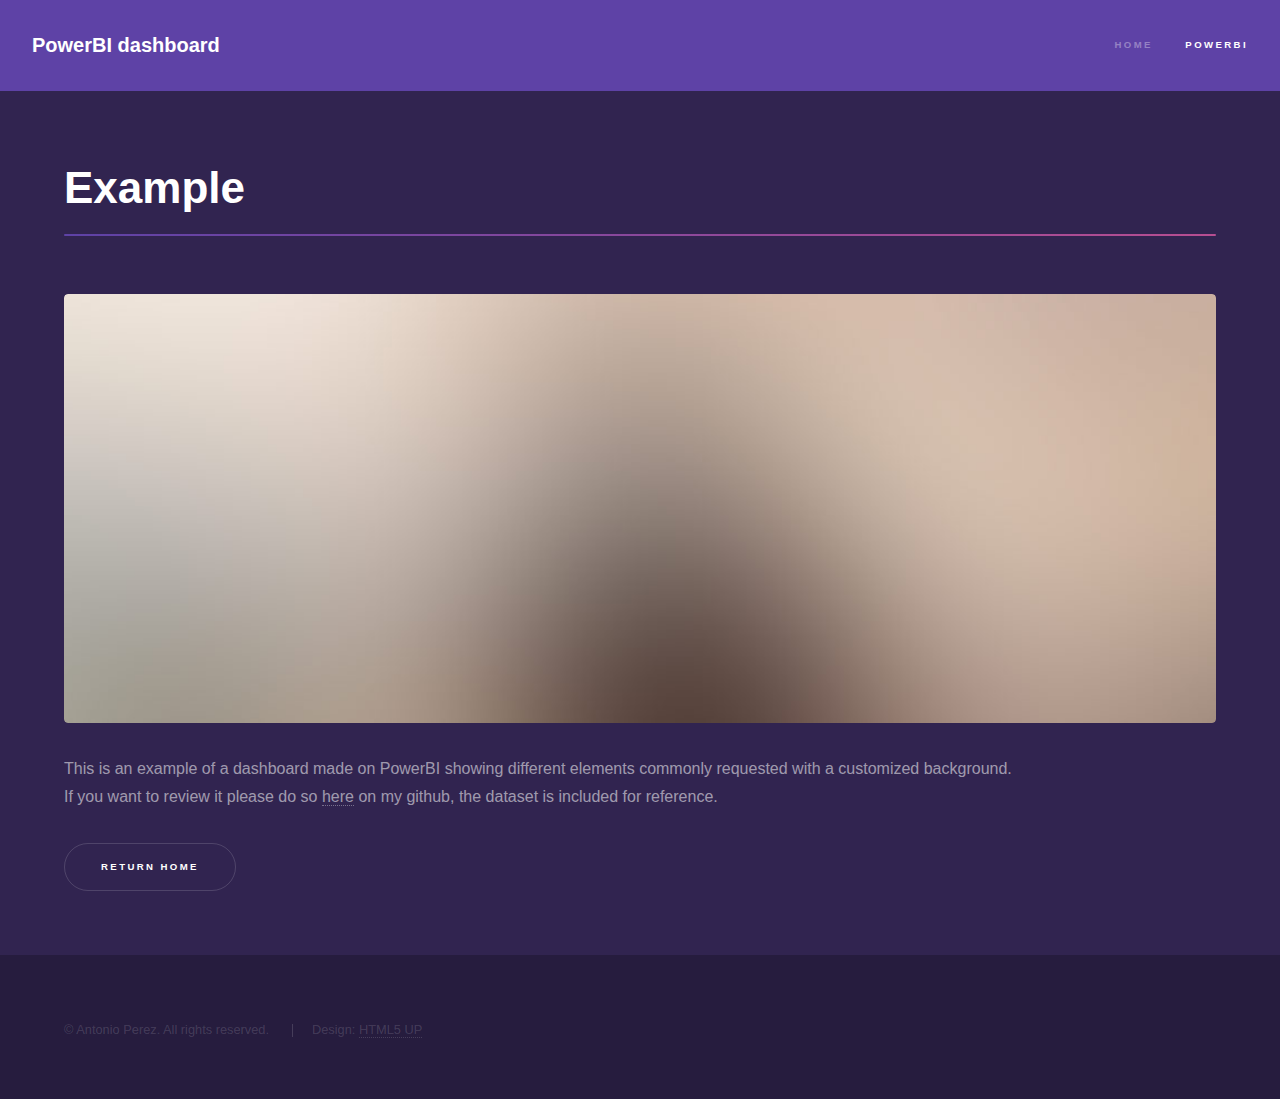
==== powerbi.html @ cbcd91a1 "Add files via upload" ====
<!DOCTYPE HTML>
<!--
	Hyperspace by HTML5 UP
	html5up.net | @ajlkn
	Free for personal and commercial use under the CCA 3.0 license (html5up.net/license)
-->
<html>

<head>
	<title>PowerBI</title>
	<meta charset="utf-8" />
	<meta name="viewport" content="width=device-width, initial-scale=1, user-scalable=no" />
	<link rel="stylesheet" href="assets/css/main.css" />
	<noscript>
		<link rel="stylesheet" href="assets/css/noscript.css" />
	</noscript>
</head>

<body class="is-preload">

	<!-- Header -->
	<header id="header">
		<a href="index.html" class="title">PowerBI dashboard</a>
		<nav>
			<ul>
				<li><a href="index.html">Home</a></li>
				<li><a href="powerbi.html" class="active">PowerBI</a></li>
			</ul>
		</nav>
	</header>

	<!-- Wrapper -->
	<div id="wrapper">

		<!-- Main -->
		<section id="main" class="wrapper">
			<div class="inner">
				<h1 class="major">Example</h1>
				<span class="image fit"><img src="images/pic04.jpg" alt="" /></span>
				<p>This is an example of a dashboard made on PowerBI showing different elements
					commonly requested with a customized background. <br>
					If you want to review it please do so
					<a target="_blank"
						href="https://github.com/AntonioPerez-dev/DataAnalyst/tree/main/Data%20Visualization/PowerBI/FuturoTecno">here</a>
					on my github, the dataset is included for reference.
				</p>
				<ul class="actions">
					<li><a href="index.html#powerbi" class="button">Return Home</a></li>
				</ul>
			</div>
		</section>

	</div>

	<!-- Footer -->
	<footer id="footer" class="wrapper alt">
		<div class="inner">
			<ul class="menu">
				<li>&copy; Antonio Perez. All rights reserved.</li>
				<li>Design: <a href="http://html5up.net">HTML5 UP</a></li>
			</ul>
		</div>
	</footer>

	<!-- Scripts -->
	<script src="assets/js/jquery.min.js"></script>
	<script src="assets/js/jquery.scrollex.min.js"></script>
	<script src="assets/js/jquery.scrolly.min.js"></script>
	<script src="assets/js/browser.min.js"></script>
	<script src="assets/js/breakpoints.min.js"></script>
	<script src="assets/js/util.js"></script>
	<script src="assets/js/main.js"></script>

</body>

</html>
---- assets/css/main.css ----
@import url(all.min.css);

/*
	Hyperspace by HTML5 UP
	html5up.net | @ajlkn
	Free for personal and commercial use under the CCA 3.0 license (html5up.net/license)
*/

.bottom-right {
	position: absolute;
	bottom: -20px;
	right: 5px;
	font-size: 10px;
	color: black;
}

.comments{
	font-size: 10px;
}

html, body, div, span, applet, object,
iframe, h1, h2, h3, h4, h5, h6, p, blockquote,
pre, a, abbr, acronym, address, big, cite,
code, del, dfn, em, img, ins, kbd, q, s, samp,
small, strike, strong, sub, sup, tt, var, b,
u, i, center, dl, dt, dd, ol, ul, li, fieldset,
form, label, legend, table, caption, tbody,
tfoot, thead, tr, th, td, article, aside,
canvas, details, embed, figure, figcaption,
footer, header, hgroup, menu, nav, output, ruby,
section, summary, time, mark, audio, video {
	margin: 0;
	padding: 0;
	border: 0;
	font-size: 100%;
	font: inherit;
	vertical-align: baseline;}

article, aside, details, figcaption, figure,
footer, header, hgroup, menu, nav, section {
	display: block;}

body {
	line-height: 1;
}

ol, ul {
	list-style: none;
}

blockquote, q {
	quotes: none;
}

	blockquote:before, blockquote:after, q:before, q:after {
		content: '';
		content: none;
	}

table {
	border-collapse: collapse;
	border-spacing: 0;
}

body {
	-webkit-text-size-adjust: none;
}

mark {
	background-color: transparent;
	color: inherit;
}

input::-moz-focus-inner {
	border: 0;
	padding: 0;
}

input, select, textarea {
	-moz-appearance: none;
	-webkit-appearance: none;
	-ms-appearance: none;
	appearance: none;
}

/* Basic */

	@-ms-viewport {
		width: device-width;
	}

	body {
		-ms-overflow-style: scrollbar;
	}

	@media screen and (max-width: 480px) {

		html, body {
			min-width: 320px;
		}

	}

	html {
		box-sizing: border-box;
	}

	*, *:before, *:after {
		box-sizing: inherit;
	}

	body {
		background: #312450;
	}

		body.is-preload *, body.is-preload *:before, body.is-preload *:after {
			-moz-animation: none !important;
			-webkit-animation: none !important;
			-ms-animation: none !important;
			animation: none !important;
			-moz-transition: none !important;
			-webkit-transition: none !important;
			-ms-transition: none !important;
			transition: none !important;
		}

/* Type */

	body, input, select, textarea {
		color: rgba(255, 255, 255, 0.55);
		font-family: Arial, Helvetica, sans-serif;
		font-size: 16.5pt;
		font-weight: normal;
		line-height: 1.75;
	}

		@media screen and (max-width: 1680px) {

			body, input, select, textarea {
				font-size: 13pt;
			}

		}

		@media screen and (max-width: 1280px) {

			body, input, select, textarea {
				font-size: 12pt;
			}

		}

		@media screen and (max-width: 360px) {

			body, input, select, textarea {
				font-size: 11pt;
			}

		}

	a {
		-moz-transition: color 0.2s ease, border-bottom-color 0.2s ease;
		-webkit-transition: color 0.2s ease, border-bottom-color 0.2s ease;
		-ms-transition: color 0.2s ease, border-bottom-color 0.2s ease;
		transition: color 0.2s ease, border-bottom-color 0.2s ease;
		border-bottom: dotted 1px rgba(255, 255, 255, 0.35);
		color: inherit;
		text-decoration: none;
	}

		a:hover {
			border-bottom-color: transparent;
			color: #ffffff;
		}

	strong, b {
		color: #ffffff;
		font-weight: bold;
	}

	em, i {
		font-style: italic;
	}

	p {
		margin: 0 0 2em 0;
	}

	h1, h2, h3, h4, h5, h6 {
		color: #ffffff;
		font-weight: bold;
		line-height: 1.5;
		margin: 0 0 0.5em 0;
	}

		h1 a, h2 a, h3 a, h4 a, h5 a, h6 a {
			color: inherit;
			text-decoration: none;
		}

	h1 {
		font-size: 2.75em;
	}

		h1.major {
			margin: 0 0 1.3em 0;
			position: relative;
			padding-bottom: 0.35em;
		}

			h1.major:after {
				background-image: -moz-linear-gradient(to right, #5e42a6, #b74e91);
				background-image: -webkit-linear-gradient(to right, #5e42a6, #b74e91);
				background-image: -ms-linear-gradient(to right, #5e42a6, #b74e91);
				background-image: linear-gradient(to right, #5e42a6, #b74e91);
				-moz-transition: max-width 0.2s ease;
				-webkit-transition: max-width 0.2s ease;
				-ms-transition: max-width 0.2s ease;
				transition: max-width 0.2s ease;
				border-radius: 0.2em;
				bottom: 0;
				content: '';
				height: 0.05em;
				position: absolute;
				right: 0;
				width: 100%;
			}

	h2 {
		font-size: 1.75em;
	}

	h3 {
		font-size: 1.1em;
	}

	h4 {
		font-size: 1em;
	}

	h5 {
		font-size: 0.8em;
	}

	h6 {
		font-size: 0.6em;
	}

	@media screen and (max-width: 736px) {

		h1 {
			font-size: 2em;
		}

		h2 {
			font-size: 1.25em;
		}

		h3 {
			font-size: 1em;
		}

		h4 {
			font-size: 0.8em;
		}

		h5 {
			font-size: 0.6em;
		}

		h6 {
			font-size: 0.6em;
		}

	}

	sub {
		font-size: 0.8em;
		position: relative;
		top: 0.5em;
	}

	sup {
		font-size: 0.8em;
		position: relative;
		top: -0.5em;
	}

	blockquote {
		border-left: solid 4px rgba(255, 255, 255, 0.15);
		font-style: italic;
		margin: 0 0 2em 0;
		padding: 0.5em 0 0.5em 2em;
	}

	code {
		background: rgba(255, 255, 255, 0.05);
		border-radius: 0.25em;
		border: solid 1px rgba(255, 255, 255, 0.15);
		font-family: "Courier New", monospace;
		font-size: 0.9em;
		margin: 0 0.25em;
		padding: 0.25em 0.65em;
	}

	pre {
		-webkit-overflow-scrolling: touch;
		font-family: "Courier New", monospace;
		font-size: 0.9em;
		margin: 0 0 2em 0;
	}

		pre code {
			display: block;
			line-height: 1.75em;
			padding: 1em 1.5em;
			overflow-x: auto;
		}

	hr {
		border: 0;
		border-bottom: solid 1px rgba(255, 255, 255, 0.15);
		margin: 2em 0;
	}

		hr.major {
			margin: 3em 0;
		}

	.align-left {
		text-align: left;
	}

	.align-center {
		text-align: center;
	}

	.align-right {
		text-align: right;
	}

/* Row */

	.row {
		display: flex;
		flex-wrap: wrap;
		box-sizing: border-box;
		align-items: stretch;
	}

		.row > * {
			box-sizing: border-box;
		}

		.row.gtr-uniform > * > :last-child {
			margin-bottom: 0;
		}

		.row.aln-left {
			justify-content: flex-start;
		}

		.row.aln-center {
			justify-content: center;
		}

		.row.aln-right {
			justify-content: flex-end;
		}

		.row.aln-top {
			align-items: flex-start;
		}

		.row.aln-middle {
			align-items: center;
		}

		.row.aln-bottom {
			align-items: flex-end;
		}

		.row > .imp {
			order: -1;
		}

		.row > .col-1 {
			width: 8.33333%;
		}

		.row > .off-1 {
			margin-left: 8.33333%;
		}

		.row > .col-2 {
			width: 16.66667%;
		}

		.row > .off-2 {
			margin-left: 16.66667%;
		}

		.row > .col-3 {
			width: 25%;
		}

		.row > .off-3 {
			margin-left: 25%;
		}

		.row > .col-4 {
			width: 33.33333%;
		}

		.row > .off-4 {
			margin-left: 33.33333%;
		}

		.row > .col-5 {
			width: 41.66667%;
		}

		.row > .off-5 {
			margin-left: 41.66667%;
		}

		.row > .col-6 {
			width: 50%;
		}

		.row > .off-6 {
			margin-left: 50%;
		}

		.row > .col-7 {
			width: 58.33333%;
		}

		.row > .off-7 {
			margin-left: 58.33333%;
		}

		.row > .col-8 {
			width: 66.66667%;
		}

		.row > .off-8 {
			margin-left: 66.66667%;
		}

		.row > .col-9 {
			width: 75%;
		}

		.row > .off-9 {
			margin-left: 75%;
		}

		.row > .col-10 {
			width: 83.33333%;
		}

		.row > .off-10 {
			margin-left: 83.33333%;
		}

		.row > .col-11 {
			width: 91.66667%;
		}

		.row > .off-11 {
			margin-left: 91.66667%;
		}

		.row > .col-12 {
			width: 100%;
		}

		.row > .off-12 {
			margin-left: 100%;
		}

		.row.gtr-0 {
			margin-top: 0;
			margin-left: 0em;
		}

			.row.gtr-0 > * {
				padding: 0 0 0 0em;
			}

			.row.gtr-0.gtr-uniform {
				margin-top: 0em;
			}

				.row.gtr-0.gtr-uniform > * {
					padding-top: 0em;
				}

		.row.gtr-25 {
			margin-top: 0;
			margin-left: -0.375em;
		}

			.row.gtr-25 > * {
				padding: 0 0 0 0.375em;
			}

			.row.gtr-25.gtr-uniform {
				margin-top: -0.375em;
			}

				.row.gtr-25.gtr-uniform > * {
					padding-top: 0.375em;
				}

		.row.gtr-50 {
			margin-top: 0;
			margin-left: -0.75em;
		}

			.row.gtr-50 > * {
				padding: 0 0 0 0.75em;
			}

			.row.gtr-50.gtr-uniform {
				margin-top: -0.75em;
			}

				.row.gtr-50.gtr-uniform > * {
					padding-top: 0.75em;
				}

		.row {
			margin-top: 0;
			margin-left: -1.5em;
		}

			.row > * {
				padding: 0 0 0 1.5em;
			}

			.row.gtr-uniform {
				margin-top: -1.5em;
			}

				.row.gtr-uniform > * {
					padding-top: 1.5em;
				}

		.row.gtr-150 {
			margin-top: 0;
			margin-left: -2.25em;
		}

			.row.gtr-150 > * {
				padding: 0 0 0 2.25em;
			}

			.row.gtr-150.gtr-uniform {
				margin-top: -2.25em;
			}

				.row.gtr-150.gtr-uniform > * {
					padding-top: 2.25em;
				}

		.row.gtr-200 {
			margin-top: 0;
			margin-left: -3em;
		}

			.row.gtr-200 > * {
				padding: 0 0 0 3em;
			}

			.row.gtr-200.gtr-uniform {
				margin-top: -3em;
			}

				.row.gtr-200.gtr-uniform > * {
					padding-top: 3em;
				}

		@media screen and (max-width: 1680px) {

			.row {
				display: flex;
				flex-wrap: wrap;
				box-sizing: border-box;
				align-items: stretch;
			}

				.row > * {
					box-sizing: border-box;
				}

				.row.gtr-uniform > * > :last-child {
					margin-bottom: 0;
				}

				.row.aln-left {
					justify-content: flex-start;
				}

				.row.aln-center {
					justify-content: center;
				}

				.row.aln-right {
					justify-content: flex-end;
				}

				.row.aln-top {
					align-items: flex-start;
				}

				.row.aln-middle {
					align-items: center;
				}

				.row.aln-bottom {
					align-items: flex-end;
				}

				.row > .imp-xlarge {
					order: -1;
				}

				.row > .col-1-xlarge {
					width: 8.33333%;
				}

				.row > .off-1-xlarge {
					margin-left: 8.33333%;
				}

				.row > .col-2-xlarge {
					width: 16.66667%;
				}

				.row > .off-2-xlarge {
					margin-left: 16.66667%;
				}

				.row > .col-3-xlarge {
					width: 25%;
				}

				.row > .off-3-xlarge {
					margin-left: 25%;
				}

				.row > .col-4-xlarge {
					width: 33.33333%;
				}

				.row > .off-4-xlarge {
					margin-left: 33.33333%;
				}

				.row > .col-5-xlarge {
					width: 41.66667%;
				}

				.row > .off-5-xlarge {
					margin-left: 41.66667%;
				}

				.row > .col-6-xlarge {
					width: 50%;
				}

				.row > .off-6-xlarge {
					margin-left: 50%;
				}

				.row > .col-7-xlarge {
					width: 58.33333%;
				}

				.row > .off-7-xlarge {
					margin-left: 58.33333%;
				}

				.row > .col-8-xlarge {
					width: 66.66667%;
				}

				.row > .off-8-xlarge {
					margin-left: 66.66667%;
				}

				.row > .col-9-xlarge {
					width: 75%;
				}

				.row > .off-9-xlarge {
					margin-left: 75%;
				}

				.row > .col-10-xlarge {
					width: 83.33333%;
				}

				.row > .off-10-xlarge {
					margin-left: 83.33333%;
				}

				.row > .col-11-xlarge {
					width: 91.66667%;
				}

				.row > .off-11-xlarge {
					margin-left: 91.66667%;
				}

				.row > .col-12-xlarge {
					width: 100%;
				}

				.row > .off-12-xlarge {
					margin-left: 100%;
				}

				.row.gtr-0 {
					margin-top: 0;
					margin-left: 0em;
				}

					.row.gtr-0 > * {
						padding: 0 0 0 0em;
					}

					.row.gtr-0.gtr-uniform {
						margin-top: 0em;
					}

						.row.gtr-0.gtr-uniform > * {
							padding-top: 0em;
						}

				.row.gtr-25 {
					margin-top: 0;
					margin-left: -0.375em;
				}

					.row.gtr-25 > * {
						padding: 0 0 0 0.375em;
					}

					.row.gtr-25.gtr-uniform {
						margin-top: -0.375em;
					}

						.row.gtr-25.gtr-uniform > * {
							padding-top: 0.375em;
						}

				.row.gtr-50 {
					margin-top: 0;
					margin-left: -0.75em;
				}

					.row.gtr-50 > * {
						padding: 0 0 0 0.75em;
					}

					.row.gtr-50.gtr-uniform {
						margin-top: -0.75em;
					}

						.row.gtr-50.gtr-uniform > * {
							padding-top: 0.75em;
						}

				.row {
					margin-top: 0;
					margin-left: -1.5em;
				}

					.row > * {
						padding: 0 0 0 1.5em;
					}

					.row.gtr-uniform {
						margin-top: -1.5em;
					}

						.row.gtr-uniform > * {
							padding-top: 1.5em;
						}

				.row.gtr-150 {
					margin-top: 0;
					margin-left: -2.25em;
				}

					.row.gtr-150 > * {
						padding: 0 0 0 2.25em;
					}

					.row.gtr-150.gtr-uniform {
						margin-top: -2.25em;
					}

						.row.gtr-150.gtr-uniform > * {
							padding-top: 2.25em;
						}

				.row.gtr-200 {
					margin-top: 0;
					margin-left: -3em;
				}

					.row.gtr-200 > * {
						padding: 0 0 0 3em;
					}

					.row.gtr-200.gtr-uniform {
						margin-top: -3em;
					}

						.row.gtr-200.gtr-uniform > * {
							padding-top: 3em;
						}

		}

		@media screen and (max-width: 1280px) {

			.row {
				display: flex;
				flex-wrap: wrap;
				box-sizing: border-box;
				align-items: stretch;
			}

				.row > * {
					box-sizing: border-box;
				}

				.row.gtr-uniform > * > :last-child {
					margin-bottom: 0;
				}

				.row.aln-left {
					justify-content: flex-start;
				}

				.row.aln-center {
					justify-content: center;
				}

				.row.aln-right {
					justify-content: flex-end;
				}

				.row.aln-top {
					align-items: flex-start;
				}

				.row.aln-middle {
					align-items: center;
				}

				.row.aln-bottom {
					align-items: flex-end;
				}

				.row > .imp-large {
					order: -1;
				}

				.row > .col-1-large {
					width: 8.33333%;
				}

				.row > .off-1-large {
					margin-left: 8.33333%;
				}

				.row > .col-2-large {
					width: 16.66667%;
				}

				.row > .off-2-large {
					margin-left: 16.66667%;
				}

				.row > .col-3-large {
					width: 25%;
				}

				.row > .off-3-large {
					margin-left: 25%;
				}

				.row > .col-4-large {
					width: 33.33333%;
				}

				.row > .off-4-large {
					margin-left: 33.33333%;
				}

				.row > .col-5-large {
					width: 41.66667%;
				}

				.row > .off-5-large {
					margin-left: 41.66667%;
				}

				.row > .col-6-large {
					width: 50%;
				}

				.row > .off-6-large {
					margin-left: 50%;
				}

				.row > .col-7-large {
					width: 58.33333%;
				}

				.row > .off-7-large {
					margin-left: 58.33333%;
				}

				.row > .col-8-large {
					width: 66.66667%;
				}

				.row > .off-8-large {
					margin-left: 66.66667%;
				}

				.row > .col-9-large {
					width: 75%;
				}

				.row > .off-9-large {
					margin-left: 75%;
				}

				.row > .col-10-large {
					width: 83.33333%;
				}

				.row > .off-10-large {
					margin-left: 83.33333%;
				}

				.row > .col-11-large {
					width: 91.66667%;
				}

				.row > .off-11-large {
					margin-left: 91.66667%;
				}

				.row > .col-12-large {
					width: 100%;
				}

				.row > .off-12-large {
					margin-left: 100%;
				}

				.row.gtr-0 {
					margin-top: 0;
					margin-left: 0em;
				}

					.row.gtr-0 > * {
						padding: 0 0 0 0em;
					}

					.row.gtr-0.gtr-uniform {
						margin-top: 0em;
					}

						.row.gtr-0.gtr-uniform > * {
							padding-top: 0em;
						}

				.row.gtr-25 {
					margin-top: 0;
					margin-left: -0.375em;
				}

					.row.gtr-25 > * {
						padding: 0 0 0 0.375em;
					}

					.row.gtr-25.gtr-uniform {
						margin-top: -0.375em;
					}

						.row.gtr-25.gtr-uniform > * {
							padding-top: 0.375em;
						}

				.row.gtr-50 {
					margin-top: 0;
					margin-left: -0.75em;
				}

					.row.gtr-50 > * {
						padding: 0 0 0 0.75em;
					}

					.row.gtr-50.gtr-uniform {
						margin-top: -0.75em;
					}

						.row.gtr-50.gtr-uniform > * {
							padding-top: 0.75em;
						}

				.row {
					margin-top: 0;
					margin-left: -1.5em;
				}

					.row > * {
						padding: 0 0 0 1.5em;
					}

					.row.gtr-uniform {
						margin-top: -1.5em;
					}

						.row.gtr-uniform > * {
							padding-top: 1.5em;
						}

				.row.gtr-150 {
					margin-top: 0;
					margin-left: -2.25em;
				}

					.row.gtr-150 > * {
						padding: 0 0 0 2.25em;
					}

					.row.gtr-150.gtr-uniform {
						margin-top: -2.25em;
					}

						.row.gtr-150.gtr-uniform > * {
							padding-top: 2.25em;
						}

				.row.gtr-200 {
					margin-top: 0;
					margin-left: -3em;
				}

					.row.gtr-200 > * {
						padding: 0 0 0 3em;
					}

					.row.gtr-200.gtr-uniform {
						margin-top: -3em;
					}

						.row.gtr-200.gtr-uniform > * {
							padding-top: 3em;
						}

		}

		@media screen and (max-width: 980px) {

			.row {
				display: flex;
				flex-wrap: wrap;
				box-sizing: border-box;
				align-items: stretch;
			}

				.row > * {
					box-sizing: border-box;
				}

				.row.gtr-uniform > * > :last-child {
					margin-bottom: 0;
				}

				.row.aln-left {
					justify-content: flex-start;
				}

				.row.aln-center {
					justify-content: center;
				}

				.row.aln-right {
					justify-content: flex-end;
				}

				.row.aln-top {
					align-items: flex-start;
				}

				.row.aln-middle {
					align-items: center;
				}

				.row.aln-bottom {
					align-items: flex-end;
				}

				.row > .imp-medium {
					order: -1;
				}

				.row > .col-1-medium {
					width: 8.33333%;
				}

				.row > .off-1-medium {
					margin-left: 8.33333%;
				}

				.row > .col-2-medium {
					width: 16.66667%;
				}

				.row > .off-2-medium {
					margin-left: 16.66667%;
				}

				.row > .col-3-medium {
					width: 25%;
				}

				.row > .off-3-medium {
					margin-left: 25%;
				}

				.row > .col-4-medium {
					width: 33.33333%;
				}

				.row > .off-4-medium {
					margin-left: 33.33333%;
				}

				.row > .col-5-medium {
					width: 41.66667%;
				}

				.row > .off-5-medium {
					margin-left: 41.66667%;
				}

				.row > .col-6-medium {
					width: 50%;
				}

				.row > .off-6-medium {
					margin-left: 50%;
				}

				.row > .col-7-medium {
					width: 58.33333%;
				}

				.row > .off-7-medium {
					margin-left: 58.33333%;
				}

				.row > .col-8-medium {
					width: 66.66667%;
				}

				.row > .off-8-medium {
					margin-left: 66.66667%;
				}

				.row > .col-9-medium {
					width: 75%;
				}

				.row > .off-9-medium {
					margin-left: 75%;
				}

				.row > .col-10-medium {
					width: 83.33333%;
				}

				.row > .off-10-medium {
					margin-left: 83.33333%;
				}

				.row > .col-11-medium {
					width: 91.66667%;
				}

				.row > .off-11-medium {
					margin-left: 91.66667%;
				}

				.row > .col-12-medium {
					width: 100%;
				}

				.row > .off-12-medium {
					margin-left: 100%;
				}

				.row.gtr-0 {
					margin-top: 0;
					margin-left: 0em;
				}

					.row.gtr-0 > * {
						padding: 0 0 0 0em;
					}

					.row.gtr-0.gtr-uniform {
						margin-top: 0em;
					}

						.row.gtr-0.gtr-uniform > * {
							padding-top: 0em;
						}

				.row.gtr-25 {
					margin-top: 0;
					margin-left: -0.375em;
				}

					.row.gtr-25 > * {
						padding: 0 0 0 0.375em;
					}

					.row.gtr-25.gtr-uniform {
						margin-top: -0.375em;
					}

						.row.gtr-25.gtr-uniform > * {
							padding-top: 0.375em;
						}

				.row.gtr-50 {
					margin-top: 0;
					margin-left: -0.75em;
				}

					.row.gtr-50 > * {
						padding: 0 0 0 0.75em;
					}

					.row.gtr-50.gtr-uniform {
						margin-top: -0.75em;
					}

						.row.gtr-50.gtr-uniform > * {
							padding-top: 0.75em;
						}

				.row {
					margin-top: 0;
					margin-left: -1.5em;
				}

					.row > * {
						padding: 0 0 0 1.5em;
					}

					.row.gtr-uniform {
						margin-top: -1.5em;
					}

						.row.gtr-uniform > * {
							padding-top: 1.5em;
						}

				.row.gtr-150 {
					margin-top: 0;
					margin-left: -2.25em;
				}

					.row.gtr-150 > * {
						padding: 0 0 0 2.25em;
					}

					.row.gtr-150.gtr-uniform {
						margin-top: -2.25em;
					}

						.row.gtr-150.gtr-uniform > * {
							padding-top: 2.25em;
						}

				.row.gtr-200 {
					margin-top: 0;
					margin-left: -3em;
				}

					.row.gtr-200 > * {
						padding: 0 0 0 3em;
					}

					.row.gtr-200.gtr-uniform {
						margin-top: -3em;
					}

						.row.gtr-200.gtr-uniform > * {
							padding-top: 3em;
						}

		}

		@media screen and (max-width: 736px) {

			.row {
				display: flex;
				flex-wrap: wrap;
				box-sizing: border-box;
				align-items: stretch;
			}

				.row > * {
					box-sizing: border-box;
				}

				.row.gtr-uniform > * > :last-child {
					margin-bottom: 0;
				}

				.row.aln-left {
					justify-content: flex-start;
				}

				.row.aln-center {
					justify-content: center;
				}

				.row.aln-right {
					justify-content: flex-end;
				}

				.row.aln-top {
					align-items: flex-start;
				}

				.row.aln-middle {
					align-items: center;
				}

				.row.aln-bottom {
					align-items: flex-end;
				}

				.row > .imp-small {
					order: -1;
				}

				.row > .col-1-small {
					width: 8.33333%;
				}

				.row > .off-1-small {
					margin-left: 8.33333%;
				}

				.row > .col-2-small {
					width: 16.66667%;
				}

				.row > .off-2-small {
					margin-left: 16.66667%;
				}

				.row > .col-3-small {
					width: 25%;
				}

				.row > .off-3-small {
					margin-left: 25%;
				}

				.row > .col-4-small {
					width: 33.33333%;
				}

				.row > .off-4-small {
					margin-left: 33.33333%;
				}

				.row > .col-5-small {
					width: 41.66667%;
				}

				.row > .off-5-small {
					margin-left: 41.66667%;
				}

				.row > .col-6-small {
					width: 50%;
				}

				.row > .off-6-small {
					margin-left: 50%;
				}

				.row > .col-7-small {
					width: 58.33333%;
				}

				.row > .off-7-small {
					margin-left: 58.33333%;
				}

				.row > .col-8-small {
					width: 66.66667%;
				}

				.row > .off-8-small {
					margin-left: 66.66667%;
				}

				.row > .col-9-small {
					width: 75%;
				}

				.row > .off-9-small {
					margin-left: 75%;
				}

				.row > .col-10-small {
					width: 83.33333%;
				}

				.row > .off-10-small {
					margin-left: 83.33333%;
				}

				.row > .col-11-small {
					width: 91.66667%;
				}

				.row > .off-11-small {
					margin-left: 91.66667%;
				}

				.row > .col-12-small {
					width: 100%;
				}

				.row > .off-12-small {
					margin-left: 100%;
				}

				.row.gtr-0 {
					margin-top: 0;
					margin-left: 0em;
				}

					.row.gtr-0 > * {
						padding: 0 0 0 0em;
					}

					.row.gtr-0.gtr-uniform {
						margin-top: 0em;
					}

						.row.gtr-0.gtr-uniform > * {
							padding-top: 0em;
						}

				.row.gtr-25 {
					margin-top: 0;
					margin-left: -0.375em;
				}

					.row.gtr-25 > * {
						padding: 0 0 0 0.375em;
					}

					.row.gtr-25.gtr-uniform {
						margin-top: -0.375em;
					}

						.row.gtr-25.gtr-uniform > * {
							padding-top: 0.375em;
						}

				.row.gtr-50 {
					margin-top: 0;
					margin-left: -0.75em;
				}

					.row.gtr-50 > * {
						padding: 0 0 0 0.75em;
					}

					.row.gtr-50.gtr-uniform {
						margin-top: -0.75em;
					}

						.row.gtr-50.gtr-uniform > * {
							padding-top: 0.75em;
						}

				.row {
					margin-top: 0;
					margin-left: -1.5em;
				}

					.row > * {
						padding: 0 0 0 1.5em;
					}

					.row.gtr-uniform {
						margin-top: -1.5em;
					}

						.row.gtr-uniform > * {
							padding-top: 1.5em;
						}

				.row.gtr-150 {
					margin-top: 0;
					margin-left: -2.25em;
				}

					.row.gtr-150 > * {
						padding: 0 0 0 2.25em;
					}

					.row.gtr-150.gtr-uniform {
						margin-top: -2.25em;
					}

						.row.gtr-150.gtr-uniform > * {
							padding-top: 2.25em;
						}

				.row.gtr-200 {
					margin-top: 0;
					margin-left: -3em;
				}

					.row.gtr-200 > * {
						padding: 0 0 0 3em;
					}

					.row.gtr-200.gtr-uniform {
						margin-top: -3em;
					}

						.row.gtr-200.gtr-uniform > * {
							padding-top: 3em;
						}

		}

		@media screen and (max-width: 480px) {

			.row {
				display: flex;
				flex-wrap: wrap;
				box-sizing: border-box;
				align-items: stretch;
			}

				.row > * {
					box-sizing: border-box;
				}

				.row.gtr-uniform > * > :last-child {
					margin-bottom: 0;
				}

				.row.aln-left {
					justify-content: flex-start;
				}

				.row.aln-center {
					justify-content: center;
				}

				.row.aln-right {
					justify-content: flex-end;
				}

				.row.aln-top {
					align-items: flex-start;
				}

				.row.aln-middle {
					align-items: center;
				}

				.row.aln-bottom {
					align-items: flex-end;
				}

				.row > .imp-xsmall {
					order: -1;
				}

				.row > .col-1-xsmall {
					width: 8.33333%;
				}

				.row > .off-1-xsmall {
					margin-left: 8.33333%;
				}

				.row > .col-2-xsmall {
					width: 16.66667%;
				}

				.row > .off-2-xsmall {
					margin-left: 16.66667%;
				}

				.row > .col-3-xsmall {
					width: 25%;
				}

				.row > .off-3-xsmall {
					margin-left: 25%;
				}

				.row > .col-4-xsmall {
					width: 33.33333%;
				}

				.row > .off-4-xsmall {
					margin-left: 33.33333%;
				}

				.row > .col-5-xsmall {
					width: 41.66667%;
				}

				.row > .off-5-xsmall {
					margin-left: 41.66667%;
				}

				.row > .col-6-xsmall {
					width: 50%;
				}

				.row > .off-6-xsmall {
					margin-left: 50%;
				}

				.row > .col-7-xsmall {
					width: 58.33333%;
				}

				.row > .off-7-xsmall {
					margin-left: 58.33333%;
				}

				.row > .col-8-xsmall {
					width: 66.66667%;
				}

				.row > .off-8-xsmall {
					margin-left: 66.66667%;
				}

				.row > .col-9-xsmall {
					width: 75%;
				}

				.row > .off-9-xsmall {
					margin-left: 75%;
				}

				.row > .col-10-xsmall {
					width: 83.33333%;
				}

				.row > .off-10-xsmall {
					margin-left: 83.33333%;
				}

				.row > .col-11-xsmall {
					width: 91.66667%;
				}

				.row > .off-11-xsmall {
					margin-left: 91.66667%;
				}

				.row > .col-12-xsmall {
					width: 100%;
				}

				.row > .off-12-xsmall {
					margin-left: 100%;
				}

				.row.gtr-0 {
					margin-top: 0;
					margin-left: 0em;
				}

					.row.gtr-0 > * {
						padding: 0 0 0 0em;
					}

					.row.gtr-0.gtr-uniform {
						margin-top: 0em;
					}

						.row.gtr-0.gtr-uniform > * {
							padding-top: 0em;
						}

				.row.gtr-25 {
					margin-top: 0;
					margin-left: -0.375em;
				}

					.row.gtr-25 > * {
						padding: 0 0 0 0.375em;
					}

					.row.gtr-25.gtr-uniform {
						margin-top: -0.375em;
					}

						.row.gtr-25.gtr-uniform > * {
							padding-top: 0.375em;
						}

				.row.gtr-50 {
					margin-top: 0;
					margin-left: -0.75em;
				}

					.row.gtr-50 > * {
						padding: 0 0 0 0.75em;
					}

					.row.gtr-50.gtr-uniform {
						margin-top: -0.75em;
					}

						.row.gtr-50.gtr-uniform > * {
							padding-top: 0.75em;
						}

				.row {
					margin-top: 0;
					margin-left: -1.5em;
				}

					.row > * {
						padding: 0 0 0 1.5em;
					}

					.row.gtr-uniform {
						margin-top: -1.5em;
					}

						.row.gtr-uniform > * {
							padding-top: 1.5em;
						}

				.row.gtr-150 {
					margin-top: 0;
					margin-left: -2.25em;
				}

					.row.gtr-150 > * {
						padding: 0 0 0 2.25em;
					}

					.row.gtr-150.gtr-uniform {
						margin-top: -2.25em;
					}

						.row.gtr-150.gtr-uniform > * {
							padding-top: 2.25em;
						}

				.row.gtr-200 {
					margin-top: 0;
					margin-left: -3em;
				}

					.row.gtr-200 > * {
						padding: 0 0 0 3em;
					}

					.row.gtr-200.gtr-uniform {
						margin-top: -3em;
					}

						.row.gtr-200.gtr-uniform > * {
							padding-top: 3em;
						}

		}

/* Box */

	.box {
		border-radius: 0.25em;
		border: solid 1px rgba(255, 255, 255, 0.15);
		margin-bottom: 2em;
		padding: 1.5em;
	}

		.box > :last-child,
		.box > :last-child > :last-child,
		.box > :last-child > :last-child > :last-child {
			margin-bottom: 0;
		}

		.box.alt {
			border: 0;
			border-radius: 0;
			padding: 0;
		}

/* Button */

	input[type="submit"],
	input[type="reset"],
	input[type="button"],
	button,
	.button {
		-moz-appearance: none;
		-webkit-appearance: none;
		-ms-appearance: none;
		appearance: none;
		-moz-transition: border-color 0.2s ease;
		-webkit-transition: border-color 0.2s ease;
		-ms-transition: border-color 0.2s ease;
		transition: border-color 0.2s ease;
		background-color: transparent;
		border: solid 1px !important;
		border-color: rgba(255, 255, 255, 0.15) !important;
		border-radius: 3em;
		color: #ffffff !important;
		cursor: pointer;
		display: inline-block;
		font-size: 0.6em;
		font-weight: bold;
		height: calc(4.75em + 2px);
		letter-spacing: 0.25em;
		line-height: 4.75em;
		outline: 0;
		padding: 0 3.75em;
		position: relative;
		text-align: center;
		text-decoration: none;
		text-transform: uppercase;
		white-space: nowrap;
	}

		input[type="submit"]:after,
		input[type="reset"]:after,
		input[type="button"]:after,
		button:after,
		.button:after {
			-moz-transform: scale(0.25);
			-webkit-transform: scale(0.25);
			-ms-transform: scale(0.25);
			transform: scale(0.25);
			pointer-events: none;
			-moz-transition: opacity 0.2s ease, -moz-transform 0.2s ease;
			-webkit-transition: opacity 0.2s ease, -webkit-transform 0.2s ease;
			-ms-transition: opacity 0.2s ease, -ms-transform 0.2s ease;
			transition: opacity 0.2s ease, transform 0.2s ease;
			background: #ffffff;
			border-radius: 3em;
			content: '';
			height: 100%;
			left: 0;
			opacity: 0;
			position: absolute;
			top: 0;
			width: 100%;
		}

		input[type="submit"].icon:before,
		input[type="reset"].icon:before,
		input[type="button"].icon:before,
		button.icon:before,
		.button.icon:before {
			margin-right: 0.75em;
		}

		input[type="submit"].fit,
		input[type="reset"].fit,
		input[type="button"].fit,
		button.fit,
		.button.fit {
			width: 100%;
		}

		input[type="submit"].small,
		input[type="reset"].small,
		input[type="button"].small,
		button.small,
		.button.small {
			font-size: 0.4em;
		}

		input[type="submit"].large,
		input[type="reset"].large,
		input[type="button"].large,
		button.large,
		.button.large {
			font-size: 0.8em;
		}

		input[type="submit"].primary,
		input[type="reset"].primary,
		input[type="button"].primary,
		button.primary,
		.button.primary {
			background-color: #ffffff;
			color: #312450 !important;
		}

			input[type="submit"].primary:after,
			input[type="reset"].primary:after,
			input[type="button"].primary:after,
			button.primary:after,
			.button.primary:after {
				display: none;
			}

		input[type="submit"].disabled, input[type="submit"]:disabled,
		input[type="reset"].disabled,
		input[type="reset"]:disabled,
		input[type="button"].disabled,
		input[type="button"]:disabled,
		button.disabled,
		button:disabled,
		.button.disabled,
		.button:disabled {
			cursor: default;
			opacity: 0.5;
			pointer-events: none;
		}

		input[type="submit"]:hover,
		input[type="reset"]:hover,
		input[type="button"]:hover,
		button:hover,
		.button:hover {
			border-color: rgba(255, 255, 255, 0.55) !important;
		}

			input[type="submit"]:hover:after,
			input[type="reset"]:hover:after,
			input[type="button"]:hover:after,
			button:hover:after,
			.button:hover:after {
				opacity: 0.05;
				-moz-transform: scale(1);
				-webkit-transform: scale(1);
				-ms-transform: scale(1);
				transform: scale(1);
			}

			input[type="submit"]:hover:active,
			input[type="reset"]:hover:active,
			input[type="button"]:hover:active,
			button:hover:active,
			.button:hover:active {
				border-color: #ffffff !important;
			}

				input[type="submit"]:hover:active:after,
				input[type="reset"]:hover:active:after,
				input[type="button"]:hover:active:after,
				button:hover:active:after,
				.button:hover:active:after {
					opacity: 0.1;
				}

/* Features */

	.features {
		display: -moz-flex;
		display: -webkit-flex;
		display: -ms-flex;
		display: flex;
		-moz-flex-wrap: wrap;
		-webkit-flex-wrap: wrap;
		-ms-flex-wrap: wrap;
		flex-wrap: wrap;
		border-radius: 0.25em;
		border: solid 1px rgba(255, 255, 255, 0.15);
		background: rgba(255, 255, 255, 0.05);
		margin: 0 0 2em 0;
	}

		.features section {
			padding: 3.5em 3em 1em 7em ;
			width: 50%;
			border-top: solid 1px rgba(255, 255, 255, 0.15);
			position: relative;
		}

			.features section:nth-child(-n + 2) {
				border-top-width: 0;
			}

			.features section:nth-child(2n) {
				border-left: solid 1px rgba(255, 255, 255, 0.15);
			}

			.features section .icon {
				-moz-transition: opacity 0.5s ease, -moz-transform 0.5s ease;
				-webkit-transition: opacity 0.5s ease, -webkit-transform 0.5s ease;
				-ms-transition: opacity 0.5s ease, -ms-transform 0.5s ease;
				transition: opacity 0.5s ease, transform 0.5s ease;
				-moz-transition-delay: 1s;
				-webkit-transition-delay: 1s;
				-ms-transition-delay: 1s;
				transition-delay: 1s;
				-moz-transform: scale(1);
				-webkit-transform: scale(1);
				-ms-transform: scale(1);
				transform: scale(1);
				position: absolute;
				left: 3em;
				top: 3em;
				opacity: 1;
			}

			.features section:nth-child(1) .icon {
				-moz-transition-delay: 0.15s;
				-webkit-transition-delay: 0.15s;
				-ms-transition-delay: 0.15s;
				transition-delay: 0.15s;
			}

			.features section:nth-child(2) .icon {
				-moz-transition-delay: 0.3s;
				-webkit-transition-delay: 0.3s;
				-ms-transition-delay: 0.3s;
				transition-delay: 0.3s;
			}

			.features section:nth-child(3) .icon {
				-moz-transition-delay: 0.45s;
				-webkit-transition-delay: 0.45s;
				-ms-transition-delay: 0.45s;
				transition-delay: 0.45s;
			}

			.features section:nth-child(4) .icon {
				-moz-transition-delay: 0.6s;
				-webkit-transition-delay: 0.6s;
				-ms-transition-delay: 0.6s;
				transition-delay: 0.6s;
			}

			.features section:nth-child(5) .icon {
				-moz-transition-delay: 0.75s;
				-webkit-transition-delay: 0.75s;
				-ms-transition-delay: 0.75s;
				transition-delay: 0.75s;
			}

			.features section:nth-child(6) .icon {
				-moz-transition-delay: 0.9s;
				-webkit-transition-delay: 0.9s;
				-ms-transition-delay: 0.9s;
				transition-delay: 0.9s;
			}

			.features section:nth-child(7) .icon {
				-moz-transition-delay: 1.05s;
				-webkit-transition-delay: 1.05s;
				-ms-transition-delay: 1.05s;
				transition-delay: 1.05s;
			}

			.features section:nth-child(8) .icon {
				-moz-transition-delay: 1.2s;
				-webkit-transition-delay: 1.2s;
				-ms-transition-delay: 1.2s;
				transition-delay: 1.2s;
			}

			.features section:nth-child(9) .icon {
				-moz-transition-delay: 1.35s;
				-webkit-transition-delay: 1.35s;
				-ms-transition-delay: 1.35s;
				transition-delay: 1.35s;
			}

			.features section:nth-child(10) .icon {
				-moz-transition-delay: 1.5s;
				-webkit-transition-delay: 1.5s;
				-ms-transition-delay: 1.5s;
				transition-delay: 1.5s;
			}

			.features section:nth-child(11) .icon {
				-moz-transition-delay: 1.65s;
				-webkit-transition-delay: 1.65s;
				-ms-transition-delay: 1.65s;
				transition-delay: 1.65s;
			}

			.features section:nth-child(12) .icon {
				-moz-transition-delay: 1.8s;
				-webkit-transition-delay: 1.8s;
				-ms-transition-delay: 1.8s;
				transition-delay: 1.8s;
			}

			.features section:nth-child(13) .icon {
				-moz-transition-delay: 1.95s;
				-webkit-transition-delay: 1.95s;
				-ms-transition-delay: 1.95s;
				transition-delay: 1.95s;
			}

			.features section:nth-child(14) .icon {
				-moz-transition-delay: 2.1s;
				-webkit-transition-delay: 2.1s;
				-ms-transition-delay: 2.1s;
				transition-delay: 2.1s;
			}

			.features section:nth-child(15) .icon {
				-moz-transition-delay: 2.25s;
				-webkit-transition-delay: 2.25s;
				-ms-transition-delay: 2.25s;
				transition-delay: 2.25s;
			}

			.features section:nth-child(16) .icon {
				-moz-transition-delay: 2.4s;
				-webkit-transition-delay: 2.4s;
				-ms-transition-delay: 2.4s;
				transition-delay: 2.4s;
			}

			.features section:nth-child(17) .icon {
				-moz-transition-delay: 2.55s;
				-webkit-transition-delay: 2.55s;
				-ms-transition-delay: 2.55s;
				transition-delay: 2.55s;
			}

			.features section:nth-child(18) .icon {
				-moz-transition-delay: 2.7s;
				-webkit-transition-delay: 2.7s;
				-ms-transition-delay: 2.7s;
				transition-delay: 2.7s;
			}

			.features section:nth-child(19) .icon {
				-moz-transition-delay: 2.85s;
				-webkit-transition-delay: 2.85s;
				-ms-transition-delay: 2.85s;
				transition-delay: 2.85s;
			}

			.features section:nth-child(20) .icon {
				-moz-transition-delay: 3s;
				-webkit-transition-delay: 3s;
				-ms-transition-delay: 3s;
				transition-delay: 3s;
			}

		.features.inactive section .icon {
			-moz-transform: scale(0.5);
			-webkit-transform: scale(0.5);
			-ms-transform: scale(0.5);
			transform: scale(0.5);
			opacity: 0;
		}

		@media screen and (max-width: 980px) {

			.features {
				display: block;
			}

				.features section {
					border-top-width: 1px !important;
					border-left-width: 0 !important;
					width: 100%;
				}

					.features section:first-child {
						border-top-width: 0 !important;
					}

		}

		@media screen and (max-width: 736px) {

			.features section {
				padding: 2.5em 1.5em 0.1em 5.5em ;
			}

				.features section .icon {
					left: 1.5em;
					top: 2em;
				}

		}

		@media screen and (max-width: 480px) {

			.features section {
				padding: 2em 1.5em 0.1em 1.5em ;
			}

				.features section .icon {
					left: 0;
					position: relative;
					top: 0;
				}

		}

/* Form */

	form {
		margin: 0 0 2em 0;
	}

		form > :last-child {
			margin-bottom: 0;
		}

		form > .fields {
			display: -moz-flex;
			display: -webkit-flex;
			display: -ms-flex;
			display: flex;
			-moz-flex-wrap: wrap;
			-webkit-flex-wrap: wrap;
			-ms-flex-wrap: wrap;
			flex-wrap: wrap;
			width: calc(100% + 3em);
			margin: -1.5em 0 2em -1.5em;
		}

			form > .fields > .field {
				-moz-flex-grow: 0;
				-webkit-flex-grow: 0;
				-ms-flex-grow: 0;
				flex-grow: 0;
				-moz-flex-shrink: 0;
				-webkit-flex-shrink: 0;
				-ms-flex-shrink: 0;
				flex-shrink: 0;
				padding: 1.5em 0 0 1.5em;
				width: calc(100% - 1.5em);
			}

				form > .fields > .field.half {
					width: calc(50% - 0.75em);
				}

				form > .fields > .field.third {
					width: calc(100%/3 - 0.5em);
				}

				form > .fields > .field.quarter {
					width: calc(25% - 0.375em);
				}

		@media screen and (max-width: 480px) {

			form > .fields {
				width: calc(100% + 3em);
				margin: -1.5em 0 2em -1.5em;
			}

				form > .fields > .field {
					padding: 1.5em 0 0 1.5em;
					width: calc(100% - 1.5em);
				}

					form > .fields > .field.half {
						width: calc(100% - 1.5em);
					}

					form > .fields > .field.third {
						width: calc(100% - 1.5em);
					}

					form > .fields > .field.quarter {
						width: calc(100% - 1.5em);
					}

		}

	label {
		color: #ffffff;
		font-weight: bold;
		line-height: 1.5;
		margin: 0 0 0.7em 0;
		display: block;
		font-size: 1.1em;
	}

	input[type="text"],
	input[type="password"],
	input[type="email"],
	input[type="tel"],
	select,
	textarea {
		-moz-appearance: none;
		-webkit-appearance: none;
		-ms-appearance: none;
		appearance: none;
		background: rgba(255, 255, 255, 0.05);
		border-radius: 0.25em;
		border: none;
		border: solid 1px rgba(255, 255, 255, 0.15);
		color: inherit;
		display: block;
		outline: 0;
		padding: 0 1em;
		text-decoration: none;
		width: 100%;
	}

		input[type="text"]:invalid,
		input[type="password"]:invalid,
		input[type="email"]:invalid,
		input[type="tel"]:invalid,
		select:invalid,
		textarea:invalid {
			box-shadow: none;
		}

		input[type="text"]:focus,
		input[type="password"]:focus,
		input[type="email"]:focus,
		input[type="tel"]:focus,
		select:focus,
		textarea:focus {
			border-color: #ffffff;
			box-shadow: 0 0 0 1px #ffffff;
		}

	select {
		background-image: url("data:image/svg+xml;charset=utf8,%3Csvg xmlns='http://www.w3.org/2000/svg' width='40' height='40' preserveAspectRatio='none' viewBox='0 0 40 40'%3E%3Cpath d='M9.4,12.3l10.4,10.4l10.4-10.4c0.2-0.2,0.5-0.4,0.9-0.4c0.3,0,0.6,0.1,0.9,0.4l3.3,3.3c0.2,0.2,0.4,0.5,0.4,0.9 c0,0.4-0.1,0.6-0.4,0.9L20.7,31.9c-0.2,0.2-0.5,0.4-0.9,0.4c-0.3,0-0.6-0.1-0.9-0.4L4.3,17.3c-0.2-0.2-0.4-0.5-0.4-0.9 c0-0.4,0.1-0.6,0.4-0.9l3.3-3.3c0.2-0.2,0.5-0.4,0.9-0.4S9.1,12.1,9.4,12.3z' fill='rgba(255, 255, 255, 0.15)' /%3E%3C/svg%3E");
		background-size: 1.25rem;
		background-repeat: no-repeat;
		background-position: calc(100% - 1rem) center;
		height: 2.75em;
		padding-right: 2.75em;
		text-overflow: ellipsis;
	}

		select option {
			color: #ffffff;
			background: #312450;
		}

		select:focus::-ms-value {
			background-color: transparent;
		}

		select::-ms-expand {
			display: none;
		}

	input[type="text"],
	input[type="password"],
	input[type="email"],
	select {
		height: 2.75em;
	}

	textarea {
		padding: 0.75em 1em;
	}

		body.is-ie textarea {
			min-height: 10em;
		}

	input[type="checkbox"],
	input[type="radio"] {
		-moz-appearance: none;
		-webkit-appearance: none;
		-ms-appearance: none;
		appearance: none;
		display: block;
		float: left;
		margin-right: -2em;
		opacity: 0;
		width: 1em;
		z-index: -1;
	}

		input[type="checkbox"] + label,
		input[type="radio"] + label {
			text-decoration: none;
			color: rgba(255, 255, 255, 0.55);
			cursor: pointer;
			display: inline-block;
			font-size: 1em;
			font-weight: normal;
			padding-left: 2.4em;
			padding-right: 0.75em;
			position: relative;
		}

			input[type="checkbox"] + label:before,
			input[type="radio"] + label:before {
				-moz-osx-font-smoothing: grayscale;
				-webkit-font-smoothing: antialiased;
				display: inline-block;
				font-style: normal;
				font-variant: normal;
				text-rendering: auto;
				line-height: 1;
				text-transform: none !important;
				font-family: 'Font Awesome 5 Free';
				font-weight: 900;
			}

			input[type="checkbox"] + label:before,
			input[type="radio"] + label:before {
				background: rgba(255, 255, 255, 0.05);
				border-radius: 0.25em;
				border: solid 1px rgba(255, 255, 255, 0.15);
				content: '';
				display: inline-block;
				font-size: 0.8em;
				height: 2.0625em;
				left: 0;
				line-height: 2.0625em;
				position: absolute;
				text-align: center;
				top: 0;
				width: 2.0625em;
			}

		input[type="checkbox"]:checked + label:before,
		input[type="radio"]:checked + label:before {
			background: #ffffff;
			border-color: #ffffff;
			color: #b74e91;
			content: '\f00c';
		}

		input[type="checkbox"]:focus + label:before,
		input[type="radio"]:focus + label:before {
			border-color: #ffffff;
			box-shadow: 0 0 0 1px #ffffff;
		}

	input[type="checkbox"] + label:before {
		border-radius: 0.25em;
	}

	input[type="radio"] + label:before {
		border-radius: 100%;
	}

	::-webkit-input-placeholder {
		color: rgba(255, 255, 255, 0.35) !important;
		opacity: 1.0;
	}

	:-moz-placeholder {
		color: rgba(255, 255, 255, 0.35) !important;
		opacity: 1.0;
	}

	::-moz-placeholder {
		color: rgba(255, 255, 255, 0.35) !important;
		opacity: 1.0;
	}

	:-ms-input-placeholder {
		color: rgba(255, 255, 255, 0.35) !important;
		opacity: 1.0;
	}

/* Icon */

	.icon {
		text-decoration: none;
		border-bottom: none;
		position: relative;
	}

		.icon:before {
			-moz-osx-font-smoothing: grayscale;
			-webkit-font-smoothing: antialiased;
			display: inline-block;
			font-style: normal;
			font-variant: normal;
			text-rendering: auto;
			line-height: 1;
			text-transform: none !important;
			font-family: 'Font Awesome 5 Free';
			font-weight: 400;
		}

		.icon > .label {
			display: none;
		}

		.icon:before {
			line-height: inherit;
		}

		.icon.solid:before {
			font-weight: 900;
		}

		.icon.brands:before {
			font-family: 'Font Awesome 5 Brands';
		}

		.icon.major {
			width: 2.5em;
			height: 2.5em;
			display: block;
			background: #ffffff;
			border-radius: 100%;
			color: #312450;
			text-align: center;
			line-height: 2.5em;
			margin: 0 0 1.3em 0;
		}

			.icon.major:before {
				font-size: 1.25em;
			}

				.wrapper.style1 .icon.major:before {
					color: #5e42a6;
				}

				.wrapper.style1-alt .icon.major:before {
					color: #493382;
				}

				.wrapper.style2 .icon.major:before {
					color: #5052b5;
				}

				.wrapper.style2-alt .icon.major:before {
					color: #3e4094;
				}

				.wrapper.style3 .icon.major:before {
					color: #b74e91;
				}

				.wrapper.style3-alt .icon.major:before {
					color: #953d75;
				}

/* Image */

	.image {
		border-radius: 0.25em;
		overflow: hidden;
		object-fit: cover;
		border: 0;
		display: inline-block;
		position: relative;
	}

	.image2 {
		border-radius: 0.25em;
		border: 0;
		display: inline-block;
		position: relative;
	}

		.image img {
			border-radius: 0.25em;
			display: block;
		}

		.image.left, .image.right {
			max-width: 40%;
		}

			.image.left img, .image.right img {
				width: 100%;
			}

		.image.left {
			float: left;
			margin: 0 1.5em 1em 0;
			top: 0.25em;
		}

		.image.right {
			float: right;
			margin: 0 0 1em 1.5em;
			top: 0.25em;
		}

		.image.fit {
			display: block;
			margin: 0 0 2em 0;
			width: 100%;
		}

			.image.fit img {
				width: 100%;
			}

		.image.main {
			display: block;
			margin: 0 0 3em 0;
			width: 100%;
		}

			.image.main img {
				width: 100%;
			}

/* List */

	ol {
		list-style: decimal;
		margin: 0 0 2em 0;
		padding-left: 1.25em;
	}

		ol li {
			padding-left: 0.25em;
		}

	ul {
		list-style: disc;
		margin: 0 0 2em 0;
		padding-left: 1em;
	}

		ul li {
			padding-left: 0.5em;
		}

		ul.alt {
			list-style: none;
			padding-left: 0;
		}

			ul.alt li {
				border-top: solid 1px rgba(255, 255, 255, 0.15);
				padding: 0.5em 0;
			}

				ul.alt li:first-child {
					border-top: 0;
					padding-top: 0;
				}

	dl {
		margin: 0 0 2em 0;
	}

		dl dt {
			display: block;
			font-weight: bold;
			margin: 0 0 1em 0;
		}

		dl dd {
			margin-left: 2em;
		}

/* Actions */

	ul.actions {
		display: -moz-flex;
		display: -webkit-flex;
		display: -ms-flex;
		display: flex;
		cursor: default;
		list-style: none;
		margin-left: -1em;
		padding-left: 0;
	}

		ul.actions li {
			padding: 0 0 0 1em;
			vertical-align: middle;
		}

		ul.actions.special {
			-moz-justify-content: center;
			-webkit-justify-content: center;
			-ms-justify-content: center;
			justify-content: center;
			width: 100%;
			margin-left: 0;
		}

			ul.actions.special li:first-child {
				padding-left: 0;
			}

		ul.actions.stacked {
			-moz-flex-direction: column;
			-webkit-flex-direction: column;
			-ms-flex-direction: column;
			flex-direction: column;
			margin-left: 0;
		}

			ul.actions.stacked li {
				padding: 1.3em 0 0 0;
			}

				ul.actions.stacked li:first-child {
					padding-top: 0;
				}

		ul.actions.fit {
			width: calc(100% + 1em);
		}

			ul.actions.fit li {
				-moz-flex-grow: 1;
				-webkit-flex-grow: 1;
				-ms-flex-grow: 1;
				flex-grow: 1;
				-moz-flex-shrink: 1;
				-webkit-flex-shrink: 1;
				-ms-flex-shrink: 1;
				flex-shrink: 1;
				width: 100%;
			}

				ul.actions.fit li > * {
					width: 100%;
				}

			ul.actions.fit.stacked {
				width: 100%;
			}

		@media screen and (max-width: 480px) {

			ul.actions:not(.fixed) {
				-moz-flex-direction: column;
				-webkit-flex-direction: column;
				-ms-flex-direction: column;
				flex-direction: column;
				margin-left: 0;
				width: 100% !important;
			}

				ul.actions:not(.fixed) li {
					-moz-flex-grow: 1;
					-webkit-flex-grow: 1;
					-ms-flex-grow: 1;
					flex-grow: 1;
					-moz-flex-shrink: 1;
					-webkit-flex-shrink: 1;
					-ms-flex-shrink: 1;
					flex-shrink: 1;
					padding: 1em 0 0 0;
					text-align: center;
					width: 100%;
				}

					ul.actions:not(.fixed) li > * {
						width: 100%;
					}

					ul.actions:not(.fixed) li:first-child {
						padding-top: 0;
					}

					ul.actions:not(.fixed) li input[type="submit"],
					ul.actions:not(.fixed) li input[type="reset"],
					ul.actions:not(.fixed) li input[type="button"],
					ul.actions:not(.fixed) li button,
					ul.actions:not(.fixed) li .button {
						width: 100%;
					}

						ul.actions:not(.fixed) li input[type="submit"].icon:before,
						ul.actions:not(.fixed) li input[type="reset"].icon:before,
						ul.actions:not(.fixed) li input[type="button"].icon:before,
						ul.actions:not(.fixed) li button.icon:before,
						ul.actions:not(.fixed) li .button.icon:before {
							margin-left: -0.5rem;
						}

		}

/* Contact */

	ul.contact {
		list-style: none;
		padding: 0;
	}

		ul.contact > li {
			padding: 0;
			margin: 1.5em 0 0 0;
		}

			ul.contact > li:first-child {
				margin-top: 0;
			}

/* Icons */

	ul.icons {
		cursor: default;
		list-style: none;
		padding-left: 0;
	}

		ul.icons li {
			display: inline-block;
			padding: 0 0.75em 0 0;
		}

			ul.icons li:last-child {
				padding-right: 0;
			}

			ul.icons li > a, ul.icons li > span {
				border: 0;
			}

				ul.icons li > a .label, ul.icons li > span .label {
					display: none;
				}

/* Menu */

	ul.menu {
		list-style: none;
		padding: 0;
	}

		ul.menu > li {
			border-left: solid 1px rgba(255, 255, 255, 0.15);
			display: inline-block;
			line-height: 1;
			margin-left: 1.5em;
			padding: 0 0 0 1.5em;
		}

			ul.menu > li:first-child {
				border-left: 0;
				margin: 0;
				padding-left: 0;
			}

		@media screen and (max-width: 480px) {

			ul.menu > li {
				border-left: 0;
				display: block;
				line-height: inherit;
				margin: 0.5em 0 0 0;
				padding-left: 0;
			}

		}

/* Section/Article */

	section.special, article.special {
		text-align: center;
	}

	header p {
		color: rgba(255, 255, 255, 0.35);
		position: relative;
		margin: 0 0 1.5em 0;
	}

	header h2 + p {
		font-size: 1.25em;
		margin-top: -1em;
		line-height: 1.5em;
	}

	header h3 + p {
		font-size: 1.1em;
		margin-top: -0.8em;
		line-height: 1.5em;
	}

	header h4 + p,
	header h5 + p,
	header h6 + p {
		font-size: 0.9em;
		margin-top: -0.6em;
		line-height: 1.5em;
	}

/* Split */

	.split {
		display: -moz-flex;
		display: -webkit-flex;
		display: -ms-flex;
		display: flex;
	}

		.split > * {
			width: calc(50% - 2.5em);
		}

		.split > :nth-child(2n - 1) {
			padding-right: 2.5em;
			border-right: solid 1px rgba(255, 255, 255, 0.15);
		}

		.split > :nth-child(2n) {
			padding-left: 2.5em;
		}

		.split.style1 > :nth-child(2n - 1) {
			width: calc(66.66666% - 2.5em);
		}

		.split.style1 > :nth-child(2n) {
			width: calc(33.33333% - 2.5em);
		}

		@media screen and (max-width: 1680px) {

			.split > * {
				width: calc(50% - 2em);
			}

			.split > :nth-child(2n - 1) {
				padding-right: 2em;
			}

			.split > :nth-child(2n) {
				padding-left: 2em;
			}

			.split.style1 > :nth-child(2n - 1) {
				width: calc(66.66666% - 2em);
			}

			.split.style1 > :nth-child(2n) {
				width: calc(33.33333% - 2em);
			}

		}

		@media screen and (max-width: 980px) {

			.split {
				display: block;
			}

				.split > * {
					border-top: solid 1px rgba(255, 255, 255, 0.15);
					margin: 4em 0 0 0;
					padding: 4em 0 0 0;
					width: 100% !important;
				}

				.split > :nth-child(2n - 1) {
					border-right: 0;
					padding-right: 0;
				}

				.split > :nth-child(2n) {
					padding-left: 0;
				}

				.split > :first-child {
					border-top: 0;
					margin-top: 0;
					padding-top: 0;
				}

		}

		@media screen and (max-width: 736px) {

			.split > * {
				margin: 3em 0 0 0;
				padding: 3em 0 0 0;
			}

		}

/* Spotlights */

	.spotlights > section {
		display: -moz-flex;
		display: -webkit-flex;
		display: -ms-flex;
		display: flex;
		-moz-flex-direction: row;
		-webkit-flex-direction: row;
		-ms-flex-direction: row;
		flex-direction: row;
		min-height: 22.5em;
	}

		body.is-ie .spotlights > section {
			min-height: 0;
		}

		.spotlights > section > .image {
			background-position: center center;
			background-size: cover;
			border-radius: 0;
			display: block;
			position: relative;
			width: 25em;
		}

			.spotlights > section > .image img {
				border-radius: 0;
				display: block;
			}

			.spotlights > section > .image:before {
				-moz-transition: opacity 1s ease;
				-webkit-transition: opacity 1s ease;
				-ms-transition: opacity 1s ease;
				transition: opacity 1s ease;
				background: rgba(49, 36, 80, 0.9);
				content: '';
				display: block;
				height: 100%;
				left: 0;
				opacity: 0;
				position: absolute;
				top: 0;
				width: 100%;
			}

		.spotlights > section > .content {
			padding: 4em 5em 2em 5em ;
			display: -moz-flex;
			display: -webkit-flex;
			display: -ms-flex;
			display: flex;
			-moz-flex-direction: column;
			-webkit-flex-direction: column;
			-ms-flex-direction: column;
			flex-direction: column;
			-moz-justify-content: center;
			-webkit-justify-content: center;
			-ms-justify-content: center;
			justify-content: center;
			width: 50em;
			-ms-flex: 1;
		}

			.spotlights > section > .content > .inner {
				-moz-transform: translateX(0) translateY(0);
				-webkit-transform: translateX(0) translateY(0);
				-ms-transform: translateX(0) translateY(0);
				transform: translateX(0) translateY(0);
				-moz-transition: opacity 1s ease, -moz-transform 1s ease;
				-webkit-transition: opacity 1s ease, -webkit-transform 1s ease;
				-ms-transition: opacity 1s ease, -ms-transform 1s ease;
				transition: opacity 1s ease, transform 1s ease;
				opacity: 1;
			}

		.spotlights > section:nth-child(2) {
			background-color: rgba(0, 0, 0, 0.05);
		}

		.spotlights > section:nth-child(3) {
			background-color: rgba(0, 0, 0, 0.1);
		}

		.spotlights > section.inactive > .image:before,
		body.is-preload .spotlights > section > .image:before {
			opacity: 1;
		}

		.spotlights > section.inactive > .content > .inner,
		body.is-preload .spotlights > section > .content > .inner {
			-moz-transform: translateX(-1em);
			-webkit-transform: translateX(-1em);
			-ms-transform: translateX(-1em);
			transform: translateX(-1em);
			opacity: 0;
		}

		@media screen and (max-width: 1680px) {

			.spotlights > section > .content {
				padding: 4em 4em 2em 4em ;
			}

		}

		@media screen and (max-width: 980px) {

			.spotlights > section {
				display: block;
			}

				.spotlights > section > .image {
					width: 100%;
					height: 50vh;
				}

				.spotlights > section > .content {
					width: 100%;
				}

				.spotlights > section.inactive > .content > .inner,
				body.is-preload .spotlights > section > .content > .inner {
					-moz-transform: translateY(1em);
					-webkit-transform: translateY(1em);
					-ms-transform: translateY(1em);
					transform: translateY(1em);
				}

		}

		@media screen and (max-width: 736px) {

			.spotlights > section > .image {
				height: 50vh;
				min-height: 15em;
			}

			.spotlights > section > .content {
				padding: 3em 2em 1em 2em ;
			}

		}

/* Table */

	.table-wrapper {
		-webkit-overflow-scrolling: touch;
		overflow-x: auto;
	}

	table {
		margin: 0 0 2em 0;
		width: 100%;
	}

		table tbody tr {
			border: solid 1px rgba(255, 255, 255, 0.15);
			border-left: 0;
			border-right: 0;
		}

			table tbody tr:nth-child(2n + 1) {
				background-color: rgba(255, 255, 255, 0.05);
			}

		table td {
			padding: 0.75em 0.75em;
		}

		table th {
			color: #ffffff;
			font-size: 1em;
			font-weight: bold;
			padding: 0 0.75em 0.75em 0.75em;
			text-align: left;
		}

		table thead {
			border-bottom: solid 2px rgba(255, 255, 255, 0.15);
		}

		table tfoot {
			border-top: solid 2px rgba(255, 255, 255, 0.15);
		}

		table.alt {
			border-collapse: separate;
		}

			table.alt tbody tr td {
				border: solid 1px rgba(255, 255, 255, 0.15);
				border-left-width: 0;
				border-top-width: 0;
			}

				table.alt tbody tr td:first-child {
					border-left-width: 1px;
				}

			table.alt tbody tr:first-child td {
				border-top-width: 1px;
			}

			table.alt thead {
				border-bottom: 0;
			}

			table.alt tfoot {
				border-top: 0;
			}

/* Wrapper */

	.wrapper {
		position: relative;
	}

		.wrapper > .inner {
			padding: 5em 5em 3em 5em ;
			max-width: 100%;
			width: 75em;
		}

			@media screen and (max-width: 1680px) {

				.wrapper > .inner {
					padding: 4em 4em 2em 4em ;
				}

			}

			@media screen and (max-width: 1280px) {

				.wrapper > .inner {
					width: 100%;
				}

			}

			@media screen and (max-width: 736px) {

				.wrapper > .inner {
					padding: 3em 2em 1em 2em ;
				}

			}

		.wrapper.alt {
			background-color: #261c3e;
		}

		.wrapper.style1 {
			background-color: #5e42a6;
		}

		.wrapper.style1-alt {
			background-color: #493382;
		}

		.wrapper.style2 {
			background-color: #5052b5;
		}

		.wrapper.style2-alt {
			background-color: #3e4094;
		}

		.wrapper.style3 {
			background-color: #b74e91;
		}

		.wrapper.style3-alt {
			background-color: #953d75;
		}

		.wrapper.fullscreen {
			display: -moz-flex;
			display: -webkit-flex;
			display: -ms-flex;
			display: flex;
			-moz-flex-direction: column;
			-webkit-flex-direction: column;
			-ms-flex-direction: column;
			flex-direction: column;
			-moz-justify-content: center;
			-webkit-justify-content: center;
			-ms-justify-content: center;
			justify-content: center;
			min-height: 100vh;
		}

			body.is-ie .wrapper.fullscreen {
				height: 100vh;
			}

			@media screen and (max-width: 1280px) {

				.wrapper.fullscreen {
					min-height: calc(100vh - 2.5em);
				}

					body.is-ie .wrapper.fullscreen {
						height: calc(100vh - 2.5em);
					}

			}

			@media screen and (max-width: 736px) {

				.wrapper.fullscreen {
					padding: 2em 0;
					min-height: 0;
				}

					body.is-ie .wrapper.fullscreen {
						height: auto;
					}

			}

		.wrapper.fade-up > .inner {
			-moz-transform: translateY(0);
			-webkit-transform: translateY(0);
			-ms-transform: translateY(0);
			transform: translateY(0);
			-moz-transition: opacity 1s ease, -moz-transform 1s ease;
			-webkit-transition: opacity 1s ease, -webkit-transform 1s ease;
			-ms-transition: opacity 1s ease, -ms-transform 1s ease;
			transition: opacity 1s ease, transform 1s ease;
			opacity: 1.0;
		}

		.wrapper.fade-up.inactive > .inner,
		body.is-preload .wrapper.fade-up > .inner {
			opacity: 0;
			-moz-transform: translateY(1em);
			-webkit-transform: translateY(1em);
			-ms-transform: translateY(1em);
			transform: translateY(1em);
		}

		.wrapper.fade-down > .inner {
			-moz-transform: translateY(0);
			-webkit-transform: translateY(0);
			-ms-transform: translateY(0);
			transform: translateY(0);
			-moz-transition: opacity 1s ease, -moz-transform 1s ease;
			-webkit-transition: opacity 1s ease, -webkit-transform 1s ease;
			-ms-transition: opacity 1s ease, -ms-transform 1s ease;
			transition: opacity 1s ease, transform 1s ease;
			opacity: 1.0;
		}

		.wrapper.fade-down.inactive > .inner,
		body.is-preload .wrapper.fade-down > .inner {
			opacity: 0;
			-moz-transform: translateY(-1em);
			-webkit-transform: translateY(-1em);
			-ms-transform: translateY(-1em);
			transform: translateY(-1em);
		}

		.wrapper.fade > .inner {
			-moz-transition: opacity 1s ease;
			-webkit-transition: opacity 1s ease;
			-ms-transition: opacity 1s ease;
			transition: opacity 1s ease;
			opacity: 1.0;
		}

		.wrapper.fade.inactive > .inner,
		body.is-preload .wrapper.fade > .inner {
			opacity: 0;
		}

/* Header */

	#header {
		display: -moz-flex;
		display: -webkit-flex;
		display: -ms-flex;
		display: flex;
		background-color: #5e42a6;
		cursor: default;
		padding: 1.75em 2em;
	}

		#header > .title {
			border: 0;
			color: #ffffff;
			display: block;
			font-size: 1.25em;
			font-weight: bold;
		}

		#header > nav {
			-moz-flex: 1;
			-webkit-flex: 1;
			-ms-flex: 1;
			flex: 1;
			text-align: right;
		}

			#header > nav > ul {
				margin: 0;
				padding: 0;
			}

				#header > nav > ul > li {
					display: inline-block;
					margin-left: 1.75em;
					padding: 0;
					vertical-align: middle;
				}

					#header > nav > ul > li:first-child {
						margin-left: 0;
					}

					#header > nav > ul > li a {
						border: 0;
						color: rgba(255, 255, 255, 0.35);
						display: inline-block;
						font-size: 0.6em;
						font-weight: bold;
						letter-spacing: 0.25em;
						text-transform: uppercase;
					}

						#header > nav > ul > li a:hover {
							color: rgba(255, 255, 255, 0.55);
						}

						#header > nav > ul > li a.active {
							color: #ffffff;
						}

		@media screen and (max-width: 736px) {

			#header {
				padding: 1em 2em;
			}

		}

		@media screen and (max-width: 480px) {

			#header {
				display: block;
				padding: 0 2em;
				text-align: left;
			}

				#header .title {
					font-size: 1.25em;
					padding: 1em 0;
				}

				#header > nav {
					border-top: solid 1px rgba(255, 255, 255, 0.15);
					text-align: inherit;
				}

					#header > nav > ul > li {
						margin-left: 1.5em;
					}

						#header > nav > ul > li a {
							height: 6em;
							line-height: 6em;
						}

		}

/* Wrapper (main) */

	#sidebar + #wrapper {
		margin-left: 18em;
	}

		@media screen and (max-width: 1280px) {

			#sidebar + #wrapper {
				margin-left: 0;
				padding-top: 3.5em;
			}

		}

		@media screen and (max-width: 736px) {

			#sidebar + #wrapper {
				padding-top: 0;
			}

		}

	#header + #wrapper > .wrapper > .inner {
		margin: 0 auto;
	}

/* Footer */

	#sidebar + #wrapper + #footer {
		margin-left: 18em;
	}

		@media screen and (max-width: 1280px) {

			#sidebar + #wrapper + #footer {
				margin-left: 0;
			}

		}

	#footer > .inner a {
		border-bottom-color: rgba(255, 255, 255, 0.15);
	}

		#footer > .inner a:hover {
			border-bottom-color: transparent;
		}

	#footer > .inner .menu {
		font-size: 0.8em;
		color: rgba(255, 255, 255, 0.15);
	}

	#header + #wrapper + #footer > .inner {
		margin: 0 auto;
	}

/* Sidebar */

	#sidebar {
		padding: 2.5em 2.5em 0.5em 2.5em ;
		background: #312450;
		cursor: default;
		height: 100vh;
		left: 0;
		overflow-x: hidden;
		overflow-y: auto;
		position: fixed;
		text-align: right;
		top: 0;
		width: 18em;
		z-index: 10000;
	}

		#sidebar > .inner {
			display: -moz-flex;
			display: -webkit-flex;
			display: -ms-flex;
			display: flex;
			-moz-flex-direction: column;
			-webkit-flex-direction: column;
			-ms-flex-direction: column;
			flex-direction: column;
			-moz-justify-content: center;
			-webkit-justify-content: center;
			-ms-justify-content: center;
			justify-content: center;
			-moz-transform: translateY(0);
			-webkit-transform: translateY(0);
			-ms-transform: translateY(0);
			transform: translateY(0);
			-moz-transition: opacity 1s ease;
			-webkit-transition: opacity 1s ease;
			-ms-transition: opacity 1s ease;
			transition: opacity 1s ease;
			min-height: 100%;
			opacity: 1;
			width: 100%;
		}

			body.is-ie #sidebar > .inner {
				height: 100%;
			}

		#sidebar nav > ul {
			list-style: none;
			padding: 0;
		}

			#sidebar nav > ul > li {
				-moz-transform: translateY(0);
				-webkit-transform: translateY(0);
				-ms-transform: translateY(0);
				transform: translateY(0);
				-moz-transition: opacity 0.15s ease, -moz-transform 0.75s ease;
				-webkit-transition: opacity 0.15s ease, -webkit-transform 0.75s ease;
				-ms-transition: opacity 0.15s ease, -ms-transform 0.75s ease;
				transition: opacity 0.15s ease, transform 0.75s ease;
				margin: 1.5em 0 0 0;
				opacity: 1;
				padding: 0;
				position: relative;
			}

				#sidebar nav > ul > li:first-child {
					margin: 0;
				}

				#sidebar nav > ul > li:nth-child(1) {
					-moz-transition-delay: 0.45s;
					-webkit-transition-delay: 0.45s;
					-ms-transition-delay: 0.45s;
					transition-delay: 0.45s;
				}

				#sidebar nav > ul > li:nth-child(2) {
					-moz-transition-delay: 0.65s;
					-webkit-transition-delay: 0.65s;
					-ms-transition-delay: 0.65s;
					transition-delay: 0.65s;
				}

				#sidebar nav > ul > li:nth-child(3) {
					-moz-transition-delay: 0.85s;
					-webkit-transition-delay: 0.85s;
					-ms-transition-delay: 0.85s;
					transition-delay: 0.85s;
				}

				#sidebar nav > ul > li:nth-child(4) {
					-moz-transition-delay: 1.05s;
					-webkit-transition-delay: 1.05s;
					-ms-transition-delay: 1.05s;
					transition-delay: 1.05s;
				}

				#sidebar nav > ul > li:nth-child(5) {
					-moz-transition-delay: 1.25s;
					-webkit-transition-delay: 1.25s;
					-ms-transition-delay: 1.25s;
					transition-delay: 1.25s;
				}

				#sidebar nav > ul > li:nth-child(6) {
					-moz-transition-delay: 1.45s;
					-webkit-transition-delay: 1.45s;
					-ms-transition-delay: 1.45s;
					transition-delay: 1.45s;
				}

				#sidebar nav > ul > li:nth-child(7) {
					-moz-transition-delay: 1.65s;
					-webkit-transition-delay: 1.65s;
					-ms-transition-delay: 1.65s;
					transition-delay: 1.65s;
				}

				#sidebar nav > ul > li:nth-child(8) {
					-moz-transition-delay: 1.85s;
					-webkit-transition-delay: 1.85s;
					-ms-transition-delay: 1.85s;
					transition-delay: 1.85s;
				}

				#sidebar nav > ul > li:nth-child(9) {
					-moz-transition-delay: 2.05s;
					-webkit-transition-delay: 2.05s;
					-ms-transition-delay: 2.05s;
					transition-delay: 2.05s;
				}

				#sidebar nav > ul > li:nth-child(10) {
					-moz-transition-delay: 2.25s;
					-webkit-transition-delay: 2.25s;
					-ms-transition-delay: 2.25s;
					transition-delay: 2.25s;
				}

				#sidebar nav > ul > li:nth-child(11) {
					-moz-transition-delay: 2.45s;
					-webkit-transition-delay: 2.45s;
					-ms-transition-delay: 2.45s;
					transition-delay: 2.45s;
				}

				#sidebar nav > ul > li:nth-child(12) {
					-moz-transition-delay: 2.65s;
					-webkit-transition-delay: 2.65s;
					-ms-transition-delay: 2.65s;
					transition-delay: 2.65s;
				}

				#sidebar nav > ul > li:nth-child(13) {
					-moz-transition-delay: 2.85s;
					-webkit-transition-delay: 2.85s;
					-ms-transition-delay: 2.85s;
					transition-delay: 2.85s;
				}

				#sidebar nav > ul > li:nth-child(14) {
					-moz-transition-delay: 3.05s;
					-webkit-transition-delay: 3.05s;
					-ms-transition-delay: 3.05s;
					transition-delay: 3.05s;
				}

				#sidebar nav > ul > li:nth-child(15) {
					-moz-transition-delay: 3.25s;
					-webkit-transition-delay: 3.25s;
					-ms-transition-delay: 3.25s;
					transition-delay: 3.25s;
				}

				#sidebar nav > ul > li:nth-child(16) {
					-moz-transition-delay: 3.45s;
					-webkit-transition-delay: 3.45s;
					-ms-transition-delay: 3.45s;
					transition-delay: 3.45s;
				}

				#sidebar nav > ul > li:nth-child(17) {
					-moz-transition-delay: 3.65s;
					-webkit-transition-delay: 3.65s;
					-ms-transition-delay: 3.65s;
					transition-delay: 3.65s;
				}

				#sidebar nav > ul > li:nth-child(18) {
					-moz-transition-delay: 3.85s;
					-webkit-transition-delay: 3.85s;
					-ms-transition-delay: 3.85s;
					transition-delay: 3.85s;
				}

				#sidebar nav > ul > li:nth-child(19) {
					-moz-transition-delay: 4.05s;
					-webkit-transition-delay: 4.05s;
					-ms-transition-delay: 4.05s;
					transition-delay: 4.05s;
				}

				#sidebar nav > ul > li:nth-child(20) {
					-moz-transition-delay: 4.25s;
					-webkit-transition-delay: 4.25s;
					-ms-transition-delay: 4.25s;
					transition-delay: 4.25s;
				}

		#sidebar nav a {
			-moz-transition: color 0.2s ease;
			-webkit-transition: color 0.2s ease;
			-ms-transition: color 0.2s ease;
			transition: color 0.2s ease;
			border: 0;
			color: rgba(255, 255, 255, 0.35);
			display: block;
			font-size: 0.6em;
			font-weight: bold;
			letter-spacing: 0.25em;
			line-height: 1.75;
			outline: 0;
			padding: 1.35em 0;
			position: relative;
			text-decoration: none;
			text-transform: uppercase;
		}

			#sidebar nav a:before, #sidebar nav a:after {
				border-radius: 0.2em;
				bottom: 0;
				content: '';
				height: 0.2em;
				position: absolute;
				right: 0;
				width: 100%;
			}

			#sidebar nav a:before {
				background: #3c2c62;
			}

			#sidebar nav a:after {
				background-image: -moz-linear-gradient(to right, #5e42a6, #b74e91);
				background-image: -webkit-linear-gradient(to right, #5e42a6, #b74e91);
				background-image: -ms-linear-gradient(to right, #5e42a6, #b74e91);
				background-image: linear-gradient(to right, #5e42a6, #b74e91);
				-moz-transition: max-width 0.2s ease;
				-webkit-transition: max-width 0.2s ease;
				-ms-transition: max-width 0.2s ease;
				transition: max-width 0.2s ease;
				max-width: 0;
			}

			#sidebar nav a:hover {
				color: rgba(255, 255, 255, 0.55);
			}

			#sidebar nav a.active {
				color: #ffffff;
			}

				#sidebar nav a.active:after {
					max-width: 100%;
				}

		body.is-preload #sidebar > .inner {
			opacity: 0;
		}

		body.is-preload #sidebar nav ul li {
			-moz-transform: translateY(2em);
			-webkit-transform: translateY(2em);
			-ms-transform: translateY(2em);
			transform: translateY(2em);
			opacity: 0;
		}

		@media screen and (max-width: 1280px) {

			#sidebar {
				height: 3.5em;
				left: 0;
				line-height: 3.5em;
				overflow: hidden;
				padding: 0;
				text-align: center;
				top: 0;
				width: 100%;
			}

				#sidebar > .inner {
					-moz-flex-direction: row;
					-webkit-flex-direction: row;
					-ms-flex-direction: row;
					flex-direction: row;
					-moz-align-items: -moz-stretch;
					-webkit-align-items: -webkit-stretch;
					-ms-align-items: -ms-stretch;
					align-items: stretch;
					height: inherit;
					line-height: inherit;
				}

				#sidebar nav {
					height: inherit;
					line-height: inherit;
				}

					#sidebar nav ul {
						display: -moz-flex;
						display: -webkit-flex;
						display: -ms-flex;
						display: flex;
						height: inherit;
						line-height: inherit;
						margin: 0;
					}

						#sidebar nav ul li {
							display: block;
							height: inherit;
							line-height: inherit;
							margin: 0 0 0 2em;
							padding: 0;
						}

					#sidebar nav a {
						height: inherit;
						line-height: inherit;
						padding: 0;
					}

						#sidebar nav a:after {
							background-image: none;
							background-color: #b74e91;
						}

		}

		@media screen and (max-width: 736px) {

			#sidebar {
				display: none;
			}

		}

/* Intro */

	#intro {
		background-attachment: fixed;
		background-image: url("images/intro.svg");
		background-position: top right;
		background-repeat: no-repeat;
		background-size: 100% 100%;
	}

		#intro p {
			font-size: 1.25em;
		}

			@media screen and (max-width: 980px) {

				#intro p br {
					display: none;
				}

			}

			@media screen and (max-width: 736px) {

				#intro p {
					font-size: 1em;
				}

			}

		@media screen and (max-width: 1280px) {

			#intro {
				background-attachment: scroll;
			}

		}
---- assets/css/noscript.css ----
/*
	Hyperspace by HTML5 UP
	html5up.net | @ajlkn
	Free for personal and commercial use under the CCA 3.0 license (html5up.net/license)
*/

/* Spotlights */

	.spotlights > section > .image:before {
		opacity: 0 !important;
	}

	.spotlights > section > .content > .inner {
		-moz-transform: none !important;
		-webkit-transform: none !important;
		-ms-transform: none !important;
		transform: none !important;
		opacity: 1 !important;
	}

/* Wrapper */

	.wrapper > .inner {
		opacity: 1 !important;
		-moz-transform: none !important;
		-webkit-transform: none !important;
		-ms-transform: none !important;
		transform: none !important;
	}

/* Sidebar */

	#sidebar > .inner {
		opacity: 1 !important;
	}

	#sidebar nav > ul > li {
		-moz-transform: none !important;
		-webkit-transform: none !important;
		-ms-transform: none !important;
		transform: none !important;
		opacity: 1 !important;
	}
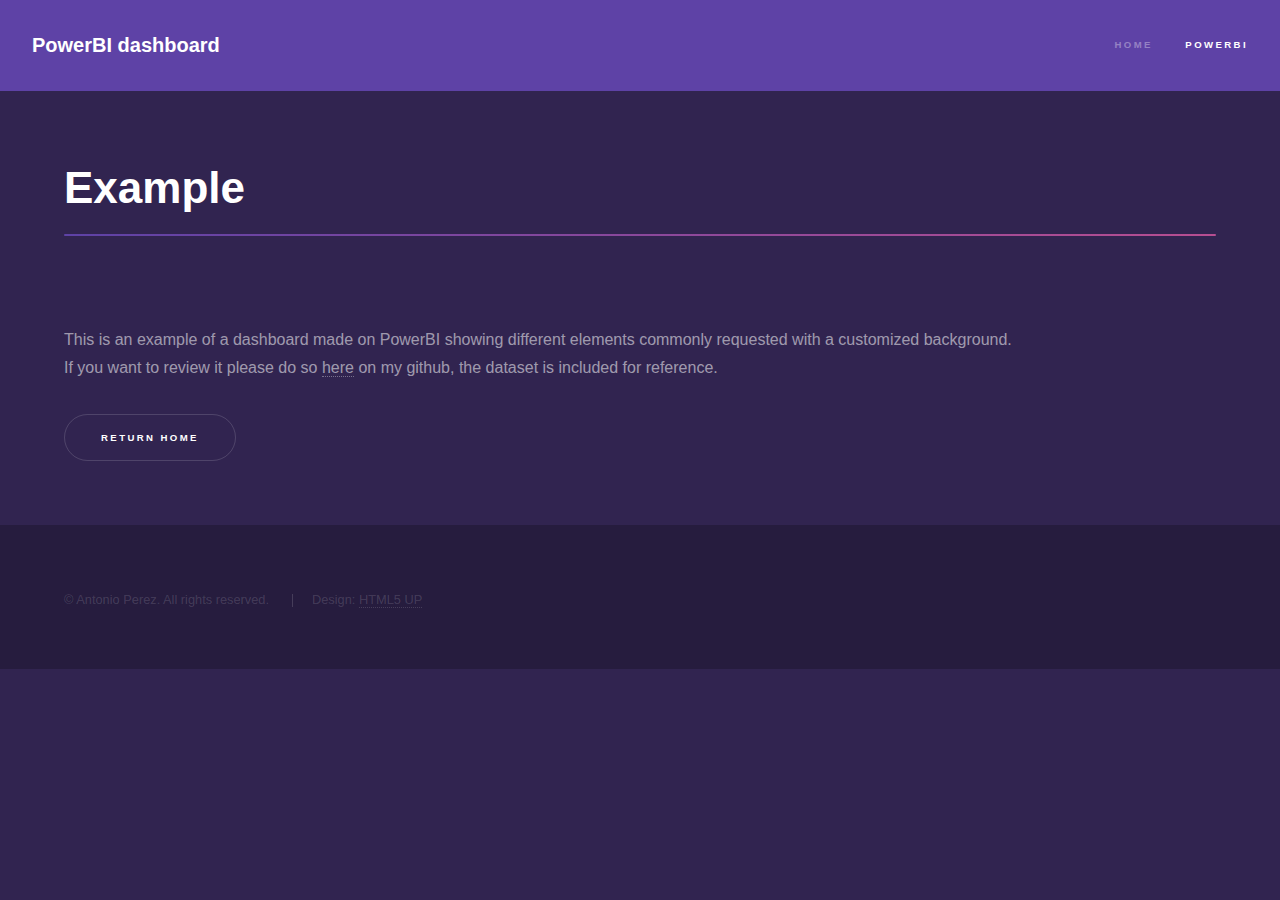
==== commit 9de12c82: "Update powerbi.html" ====
--- a/powerbi.html
+++ b/powerbi.html
@@ -36,7 +36,7 @@
 		<section id="main" class="wrapper">
 			<div class="inner">
 				<h1 class="major">Example</h1>
-				<span class="image fit"><img src="images/pic04.jpg" alt="" /></span>
+				<span class="image fit"><img src="images/powerbi-dashboard.png" alt="" /></span>
 				<p>This is an example of a dashboard made on PowerBI showing different elements
 					commonly requested with a customized background. <br>
 					If you want to review it please do so
